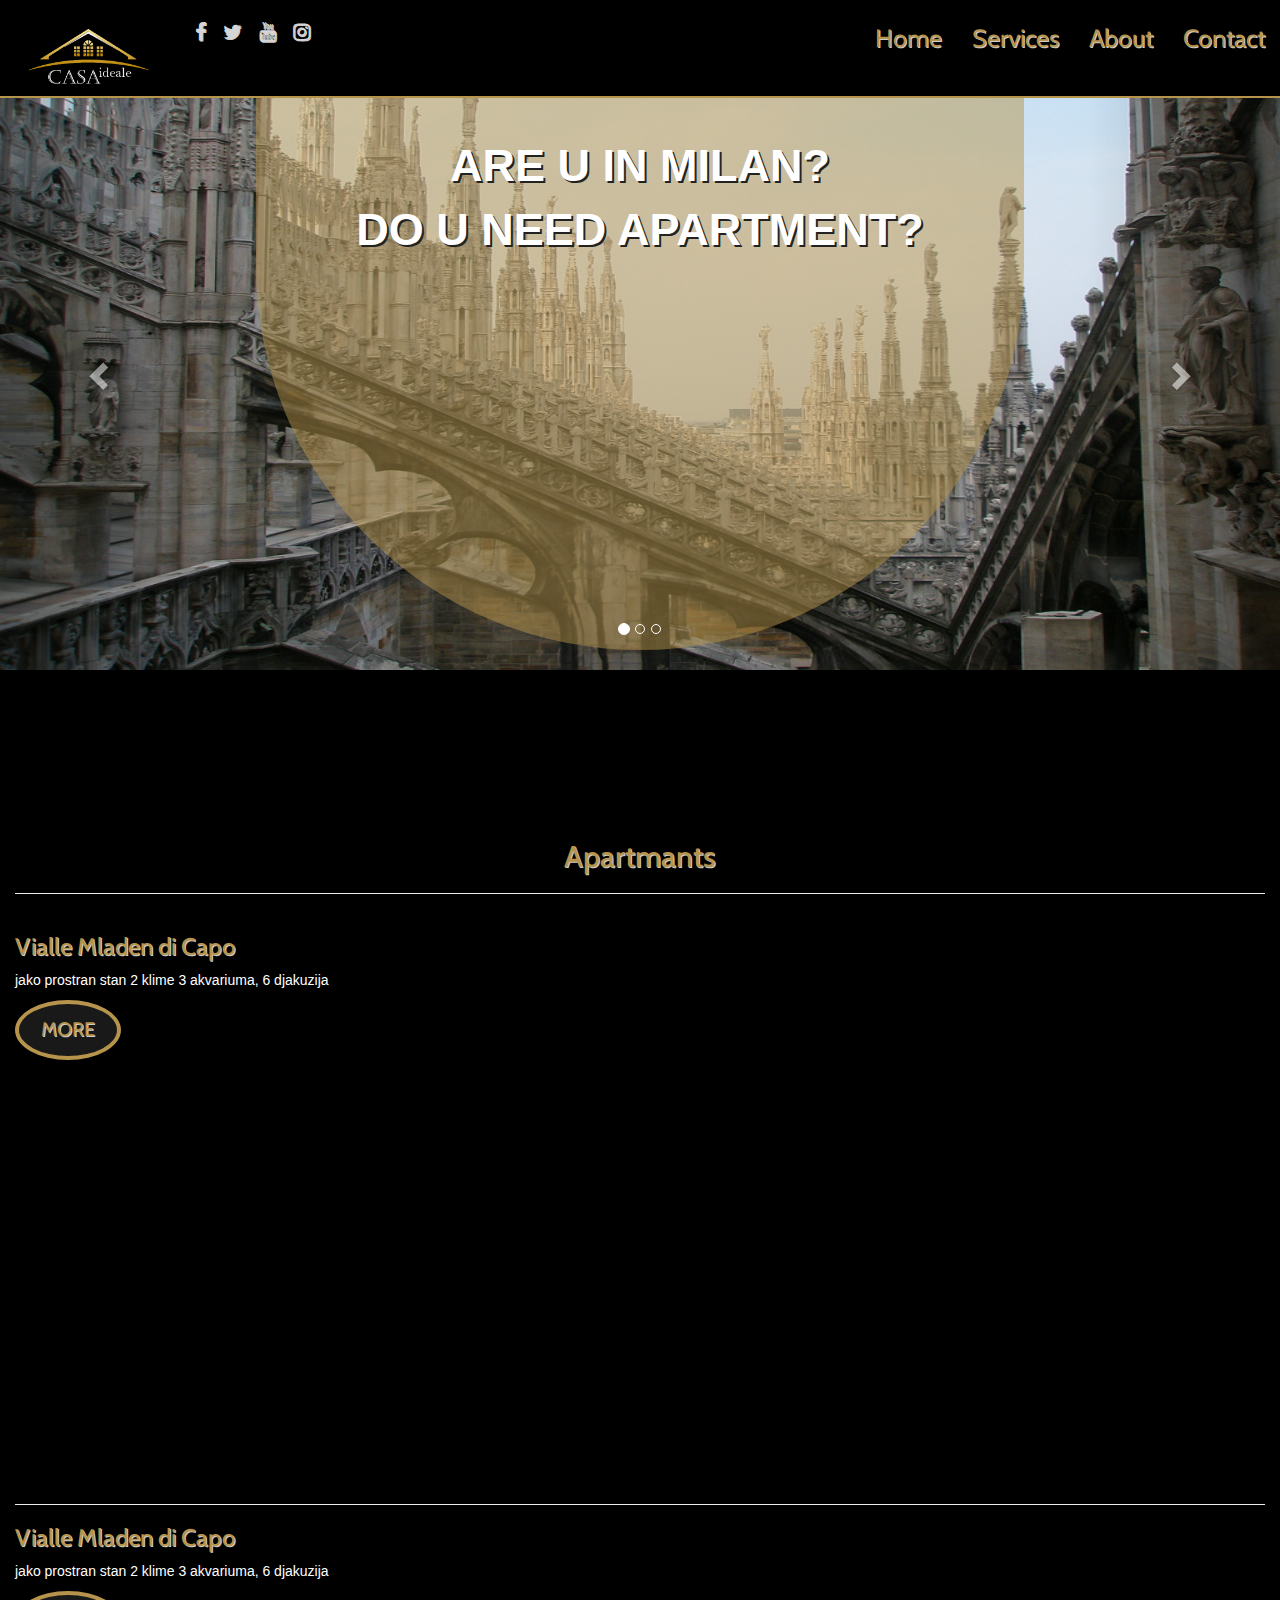
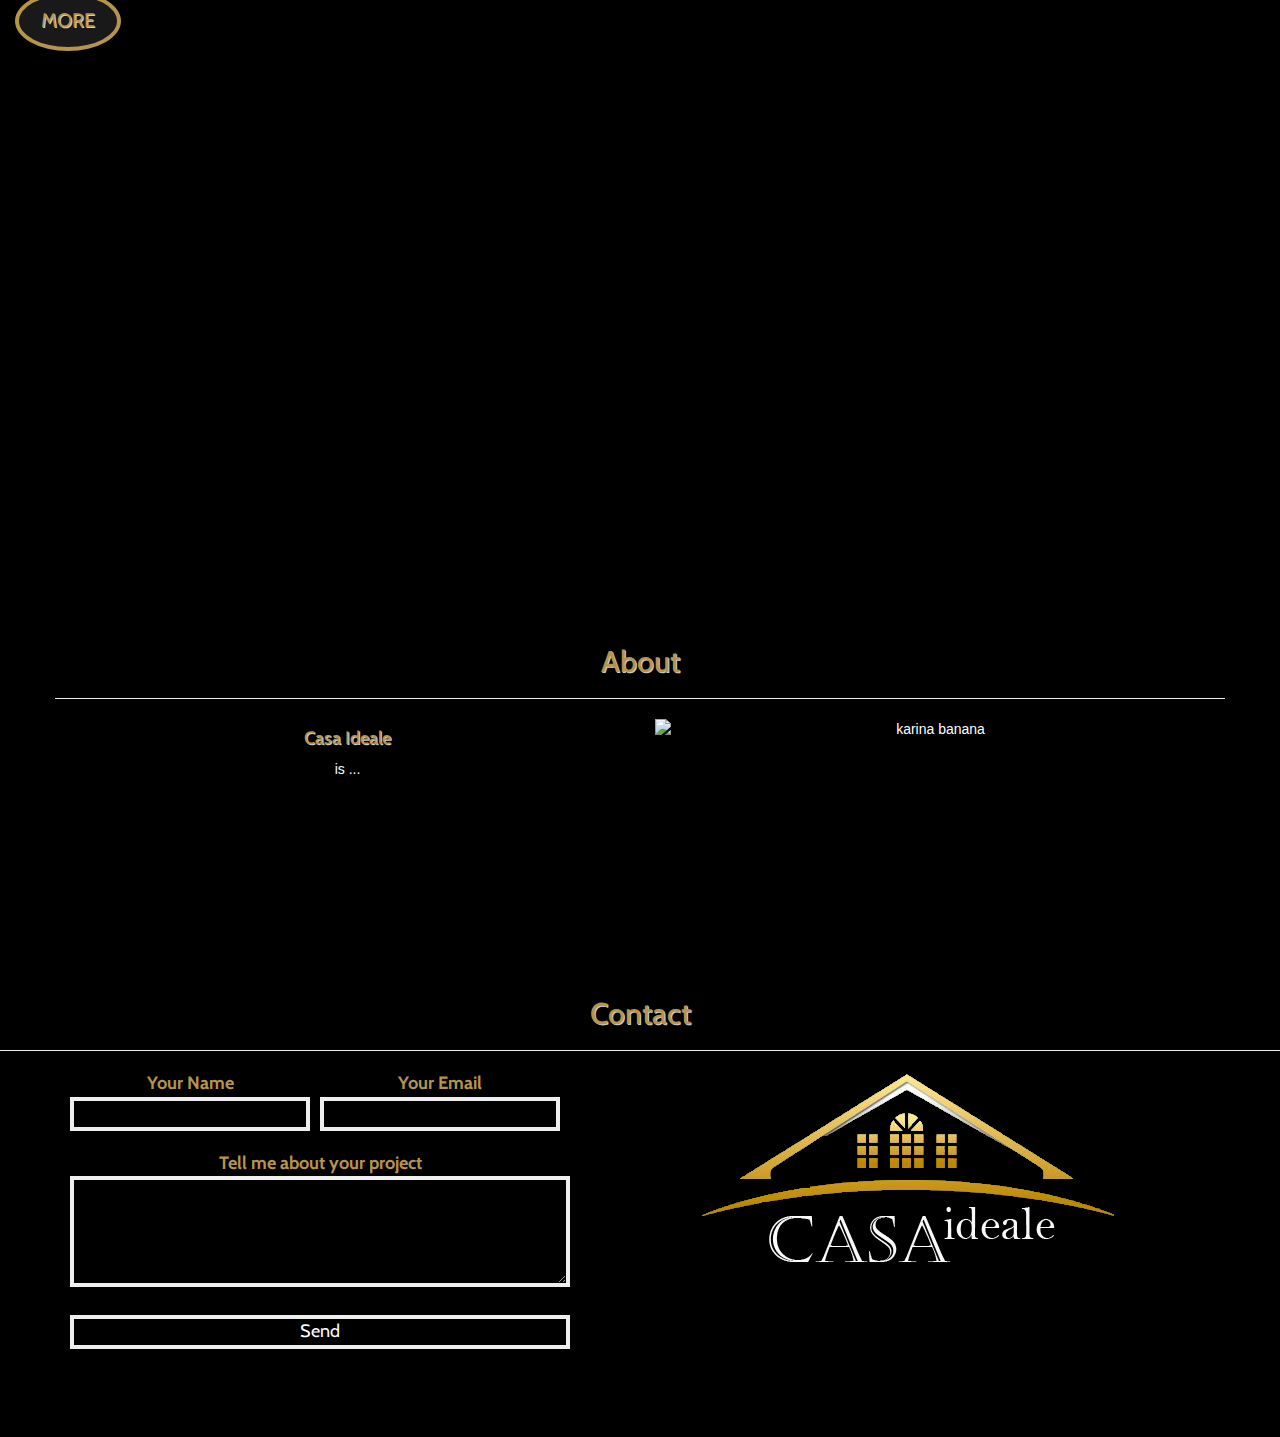
==== index.html @ ee802eba "Add files via upload" ====
<!DOCTYPE html>
<html lang="en">
<head>
  <title>Casa Ideale</title>
  <meta charset="utf-8">
  <meta name="viewport" content="width=device-width, initial-scale=1">
  <link rel="stylesheet" href="https://maxcdn.bootstrapcdn.com/bootstrap/3.3.7/css/bootstrap.min.css">
  <link rel="stylesheet" href="https://cdnjs.cloudflare.com/ajax/libs/font-awesome/4.7.0/css/font-awesome.min.css">
  <link rel="stylesheet" href="https://cdnjs.cloudflare.com/ajax/libs/animate.css/3.5.2/animate.min.css">
  <link rel="stylesheet" type="text/css" href="css/main.css">

  <script
  src="https://code.jquery.com/jquery-3.1.1.js"
  integrity="sha256-16cdPddA6VdVInumRGo6IbivbERE8p7CQR3HzTBuELA="
  crossorigin="anonymous"></script>
  <script src="https://maxcdn.bootstrapcdn.com/bootstrap/3.3.7/js/bootstrap.min.js"></script>
  <script src="js/main.js"></script>
</head>
<body>
  <!-- START NAV -->
  <header class="main-header">
    <nav class="animated bounceIndown navbar navbar-inverse navbar-fixed-top">
      <div class="container-fluid">
        <div class="navbar-header">
          <button type="button" class="navbar-toggle" data-toggle="collapse" data-target="#myNavbar">
            <span class="icon-bar"></span>
            <span class="icon-bar"></span>
            <span class="icon-bar"></span>
          </button>
          <a href="#" class="animated tada navbar-brand"> <img src="img/casa-ideale-logo.png" alt="" class="img-responsive"> </a>
          <a href="#" class="fa fa-facebook"></a>
          <a href="#" class="fa fa-twitter"></a>
          <a href="#" class="fa fa-youtube"></a>
          <a href="#" class="fa fa-instagram"></a>
        </div>
        <div class="collapse navbar-collapse" id="myNavbar">
          <ul class="nav navbar-nav navbar-right">
            <li><a href="#">Home</a></li>
            <li><a href="#services">Services</a></li>
            <li><a href="#about">About</a></li>
            <li><a href="#contact">Contact</a></li>
          </ul>
        </div>
      </div>
    </nav>
  </header>
<!-- END NAV -->

<!-- START SLIDER -->
  <header class="intro-header">
    <div id="myCarousel" class="animated bounceInUp carousel slide" data-ride="carousel">
      <ol class="carousel-indicators">
        <li data-target="#myCarousel" data-slide-to="0" class="active"></li>
        <li data-target="#myCarousel" data-slide-to="1"></li>
        <li data-target="#myCarousel" data-slide-to="2"></li>
      </ol>
      <div class="carousel-inner" role="listbox">
        <div class="item active mainPageSlides">
          <img src="img/m2.jpg" alt="dj1" class="img-responsive">
          <div class="animated flipInX carousel-caption main-caption">
            <p class=""><strong>Are u in Milan?<br> do u need apartment?</strong></p>
          </div>
        </div>
        <div class="item mainPageSlides">
          <img src="img/m3.jpg" alt="dj2" class="img-responsive">
          <div class="animated bounceInDown carousel-caption main-caption">
            <p class=""><strong>Casa Ideale<br>is agency for reanting apartments</strong></p>
          </div>
        </div>
        <div class="item mainPageSlides">
          <img src="img/m1.jpg" alt="dj equipment" class="img-responsive">
          <div class="animated flipInY carousel-caption main-caption">
            <p><strong>Connect us<br>and we wil find best apartments for your needs</strong></p>
          </div>
        </div>
      </div>
        <!-- START SLIDER CONTROLS -->
        <a href="#myCarousel" class="left carousel-control" role="button" data-slide="prev">
        <span class="glyphicon glyphicon-chevron-left" aria-hidden="true"></span>

        </a>
        <a href="#myCarousel" class="right carousel-control" role="button" data-slide="next">
        <span class="glyphicon glyphicon-chevron-right" aria-hidden="true"></span>
        </a>
        <!-- END SLIDER CONTROLS -->
    </div>
  </header>
<!-- END SLIDER -->


<!-- START APARTMENT CONTAINER -->
<section>
    <div id="services" class="container-fluid text-center">
      <h2>Apartmants</h2>
      <hr>
      <div class="row">
        <div class="animated revealIn fadeInUp col-lg-12 col-xs-12">
          <section class='apartment-container'>
                  <div class="banner-content">
                    <h3 class="banner-heading black mb-20">Vialle Mladen di Capo</h3>
                    <div class='banner-decription'>
                      <p>jako prostran stan 2 klime 3 akvariuma, 6 djakuzija</p>
                    </div>
                    <div class="page-scroll">
                      <a href="a1.html" class="page-scroll btn btn-mod-black btn-medium">more</a>
                    </div>
                  </div>
            </section>
          </div>

        <div class="animated revealIn fadeInUp col-lg-12 col-xs-12">
            <hr>
          <section class='apartment-container'>
                  <div class="banner-content">
                    <h3 class="banner-heading black mb-20">Vialle Mladen di Capo</h3>
                    <div class='banner-decription'>
                      <p>jako prostran stan 2 klime 3 akvariuma, 6 djakuzija</p>
                    </div>
                    <div class="page-scroll">
                      <a href="#contact" class="page-scroll btn btn-mod-black btn-medium">more</a>
                    </div>
                  </div>
          </section>
        </div>
      </div>
  </div>
</section>
<!-- END DJ CONTAINER -->

<!--START ABOUT SECTION -->
<section>
    <div id="about" class="container text-center">
      <div class="row">
        <h2>About</h2>
        <hr>
        <div class="col-lg-6 col-md-6 col-sm-6 col-xs-12">
          <h4>Casa Ideale</h4>
          <p>is ...</p>
        </div>
        <div class="col-lg-6 col-md-6 col-sm-6 col-xs-12">
            <img src="img/gramofon2.gif" alt="karina banana" class="img-responsive">
        </div>
      </div>
    </div>
</section>
<!--END ABOUT SECTION -->

<!--START FOOTER SECTION -->
      <footer id="contact" class="container-fluid text-center">
        <div class="row">
          <h2>Contact</h2>
          <hr>
          <div class="col-sm-6">
            <form action="https://formspree.io/vladan@krsticmusic.com" method="POST">
              <div class="contact-info-group">
                <label><span>Your Name</span>
                <input type="text" name="name"></label>

                <label><span>Your Email</span>
                <input type="email" name="_replyto"></label>
              </div>

                <label><span>Tell me about your project</span>
                <textarea name="message" rows="4" cols="8"></textarea></label>

                <input type="submit" value="Send">
              </form>
          </div>
          <div class="col-sm-6 text-center">
            <img src="img/casa-ideale-logo.png" alt="logo" class="img-responsive" >
          </div>
          </div>
      </footer>
<!--END FOOTER SECTION -->
</body>
</html>
---- css/main.css ----
@import url("https://fonts.googleapis.com/css?family=Cabin:400i");
* {
  color: #fff;
  margin: 0;
  padding: 0; }

body {
  background-color: #000; }

h1, h2, h3, h4, h5, a {
  text-shadow: 1px 1px #ccc;
  color: #B6944C;
  font-family: 'Cabin', sans-serif; }

.navbar {
  margin-bottom: 0;
  border-right: 0;
  background-color: #000;
  padding: 1% 0;
  font-size: 25px;
  border-bottom: 2px solid #B6944C; }

.navbar-brand {
  float: left;
  width: 190px;
  height: 70px;
  animation-delay: 1s;
  animation-duration: 2s; }

.navbar-inverse .navbar-nav li a {
  color: #B6944C; }
  .navbar-inverse .navbar-nav li a:focus, .navbar-inverse .navbar-nav li a:hover {
    color: #eee;
    text-shadow: 2px 2px #B6944C; }

.fa {
  margin: 0 auto;
  padding: 5px;
  font-size: 20px;
  color: #d5d5d5; }
  .fa:hover {
    color: #B6944C;
    text-decoration: none; }

@media (max-width: 960px) {
  .fa {
    font-size: 18px;
    padding: 2px; } }
.carousel {
  margin-top: 70px; }

.mainPageSlides img {
  margin-top: 70px;
  width: 100%;
  height: 600px;
  max-height: 600px;
  min-height: 300px;
  margin: auto; }

.peopleCarouselImg img {
  width: auto;
  text-align: center;
  height: 600px;
  max-height: 600px;
  margin: auto; }

.carousel-caption {
  top: 0;
  padding: 5%;
  background-color: rgba(182, 148, 76, 0.5);
  font-size: 45px;
  text-transform: uppercase;
  text-shadow: 2px 2px #222;
  -webkit-border-bottom-right-radius: 1000px;
  -webkit-border-bottom-left-radius: 1000px;
  -moz-border-radius-bottomright: 1000px;
  -moz-border-radius-bottomleft: 1000px;
  border-bottom-right-radius: 1000px;
  border-bottom-left-radius: 1000px; }
  .carousel-caption p {
    color: #eee; }

.main-caption {
  top: 0;
  padding: 5%;
  background-color: rgba(182, 148, 76, 0.5);
  font-size: 45px;
  text-transform: uppercase;
  text-shadow: 2px 2px #222;
  -webkit-border-bottom-right-radius: 1000px;
  -webkit-border-bottom-left-radius: 1000px;
  -moz-border-radius-bottomright: 1000px;
  -moz-border-radius-bottomleft: 1000px;
  border-bottom-right-radius: 1000px;
  border-bottom-left-radius: 1000px; }
  .main-caption p {
    color: #eee; }

.hs-overlay {
  width: 400px;
  height: 450px; }

section {
  margin: 150px 0; }

.djBox {
  position: relative;
  margin: 40px auto;
  border-radius: 4px;
  overflow: hidden;
  max-width: 300px;
  border: 5px solid #eee;
  max-height: 300px; }

.djBox h3 {
  position: absolute;
  margin: 0;
  padding: 0;
  top: 100%;
  text-align: center;
  width: 100%;
  font-weight: bold;
  color: #fff;
  text-shadow: 0 2px 5px rgba(0, 0, 0, 0.5);
  -webkit-transform: translate(-50%);
  -moz-transform: translate(-50%);
  -ms-transform: translate(-50%);
  transform: translate(-50%);
  -webkit-transition: .5s;
  -moz-transition: .5s;
  -ms-transition: .5s;
  transition: .5s; }

.djBox:hover h3 {
  top: 10%;
  -webkit-transform: translateY(-50%);
  -moz-transform: translateY(-50%);
  -ms-transform: translateY(-50%);
  transform: translateY(-50%); }

.djBox ul {
  position: absolute;
  margin: 0 auto;
  padding: 0;
  text-align: center;
  width: 100%;
  display: flex;
  background: rgba(0, 0, 0, 0.2);
  -webkit-transform: translateY(50px);
  -moz-transform: translateY(50px);
  -ms-transform: translateY(50px);
  transform: translateY(50px);
  -webkit-transition: .5s;
  -moz-transition: .5s;
  -ms-transition: .5s;
  transition: .5s; }

.djBox:hover ul {
  -webkit-transform: translateY(-60px);
  -moz-transform: translateY(-60px);
  -ms-transform: translateY(-60px);
  transform: translateY(-60px); }

.djBox ul li {
  list-style: none;
  width: 100%;
  box-sizing: border-box; }

.djBox ul li a {
  font-family: 'Cabin', sans-serif;
  color: #eee;
  font-size: 30px;
  margin: 10px;
  display: inline-block;
  text-decoration: none;
  text-shadow: 2px 2px #333; }

.djBox ul li:hover {
  background: rgba(200, 200, 200, 0.7);
  color: #000;
  text-decoration: none;
  text-shadow: 1px 1px #eee; }

.apartment-container {
  margin: 0 auto;
  position: relative;
  height: 550px;
  text-align: left;
  background: url("https://res.cloudinary.com/apartmentlist/image/upload/s--HRoGG_hz--/t_web-base/c_fill,g_auto,h_1016,w_2400/c_scale,w_2400/v1/web/static/hero_living_room.jpg") no-repeat;
  background-attachment: fixed;
  background-position: 50% 50%;
  background-size: cover;
  border: 30px;
  border-radius: 4px; }
  .apartment-container .btn {
    font-size: 1.4em;
    padding: 12px 22px;
    background: rgba(50, 50, 50, 0.5);
    border: 4px solid #B6944C;
    border-radius: 50%;
    text-transform: uppercase; }
  .apartment-container .btn:hover {
    background: rgba(182, 148, 76, 0.5);
    border: 4px solid #222;
    text-shadow: 1px 1px #aaa; }

.apartmans-caption {
  top: 0;
  margin: 0px 150px 150px;
  padding: 5%;
  background-color: rgba(20, 20, 20, 0.3);
  font-size: 45px;
  text-transform: uppercase;
  text-shadow: 2px 2px #222;
  -webkit-border-bottom-right-radius: 1000px;
  -webkit-border-bottom-left-radius: 1000px;
  -moz-border-radius-bottomright: 1000px;
  -moz-border-radius-bottomleft: 1000px;
  border-bottom-right-radius: 1000px;
  border-bottom-left-radius: 1000px; }

.inventar i {
  margin: 10px;
  font-size: 30px; }

.map {
  width: 100%;
  max-height: 300px; }

form {
  max-width: 500px;
  margin: 0 auto 50px;
  font-family: 'Cabin', sans-serif;
  font-size: 18px; }
  form input, form textarea {
    background-color: #000;
    color: #fff;
    border: 4px solid #eee;
    width: 100%; }
  form span {
    color: #B6944C; }

.contact-info-group label {
  width: 50%;
  padding-right: 10px;
  float: left; }

label {
  display: block;
  margin-bottom: 20px; }

span {
  display: block; }

input:hover, textarea:hover {
  border: 4px solid #B6944C; }

footer {
  width: 100%;
  background-color: #000;
  padding: 3%;
  color: #fff; }

/*# sourceMappingURL=main.css.map */
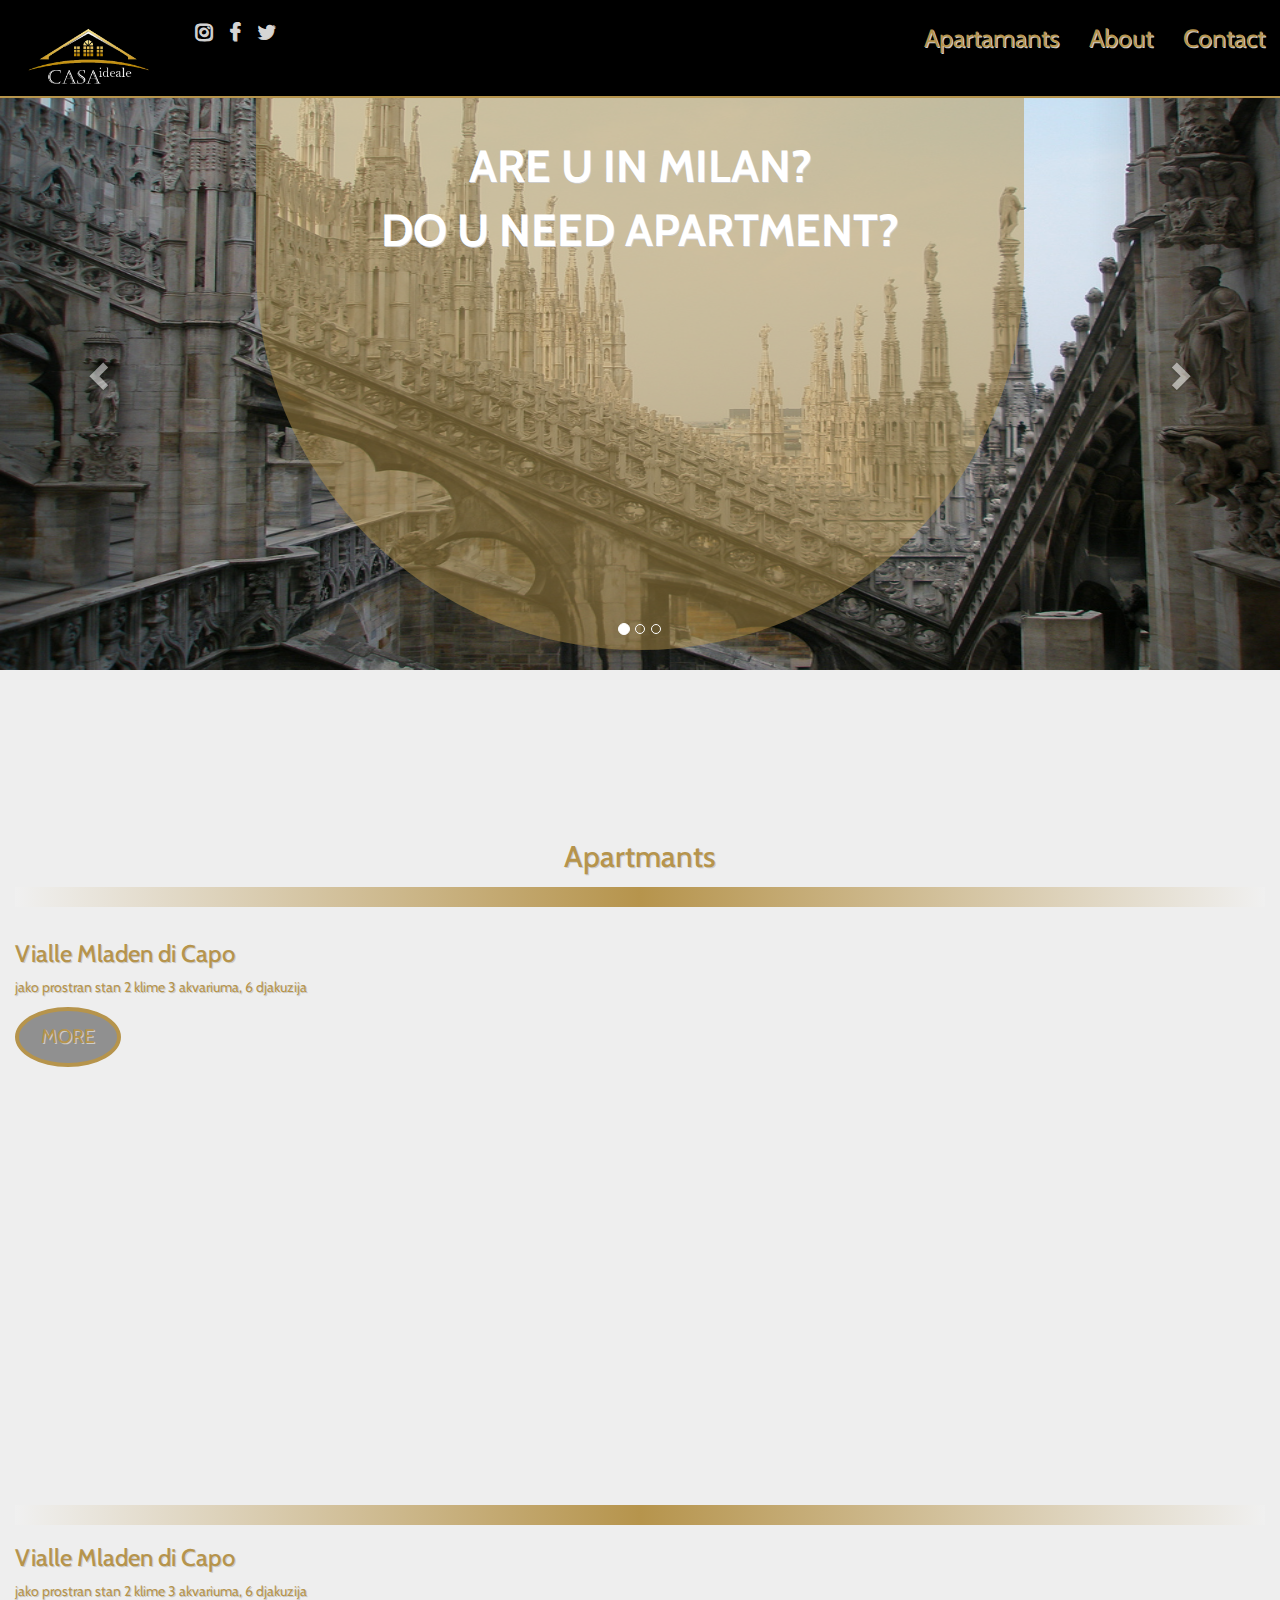
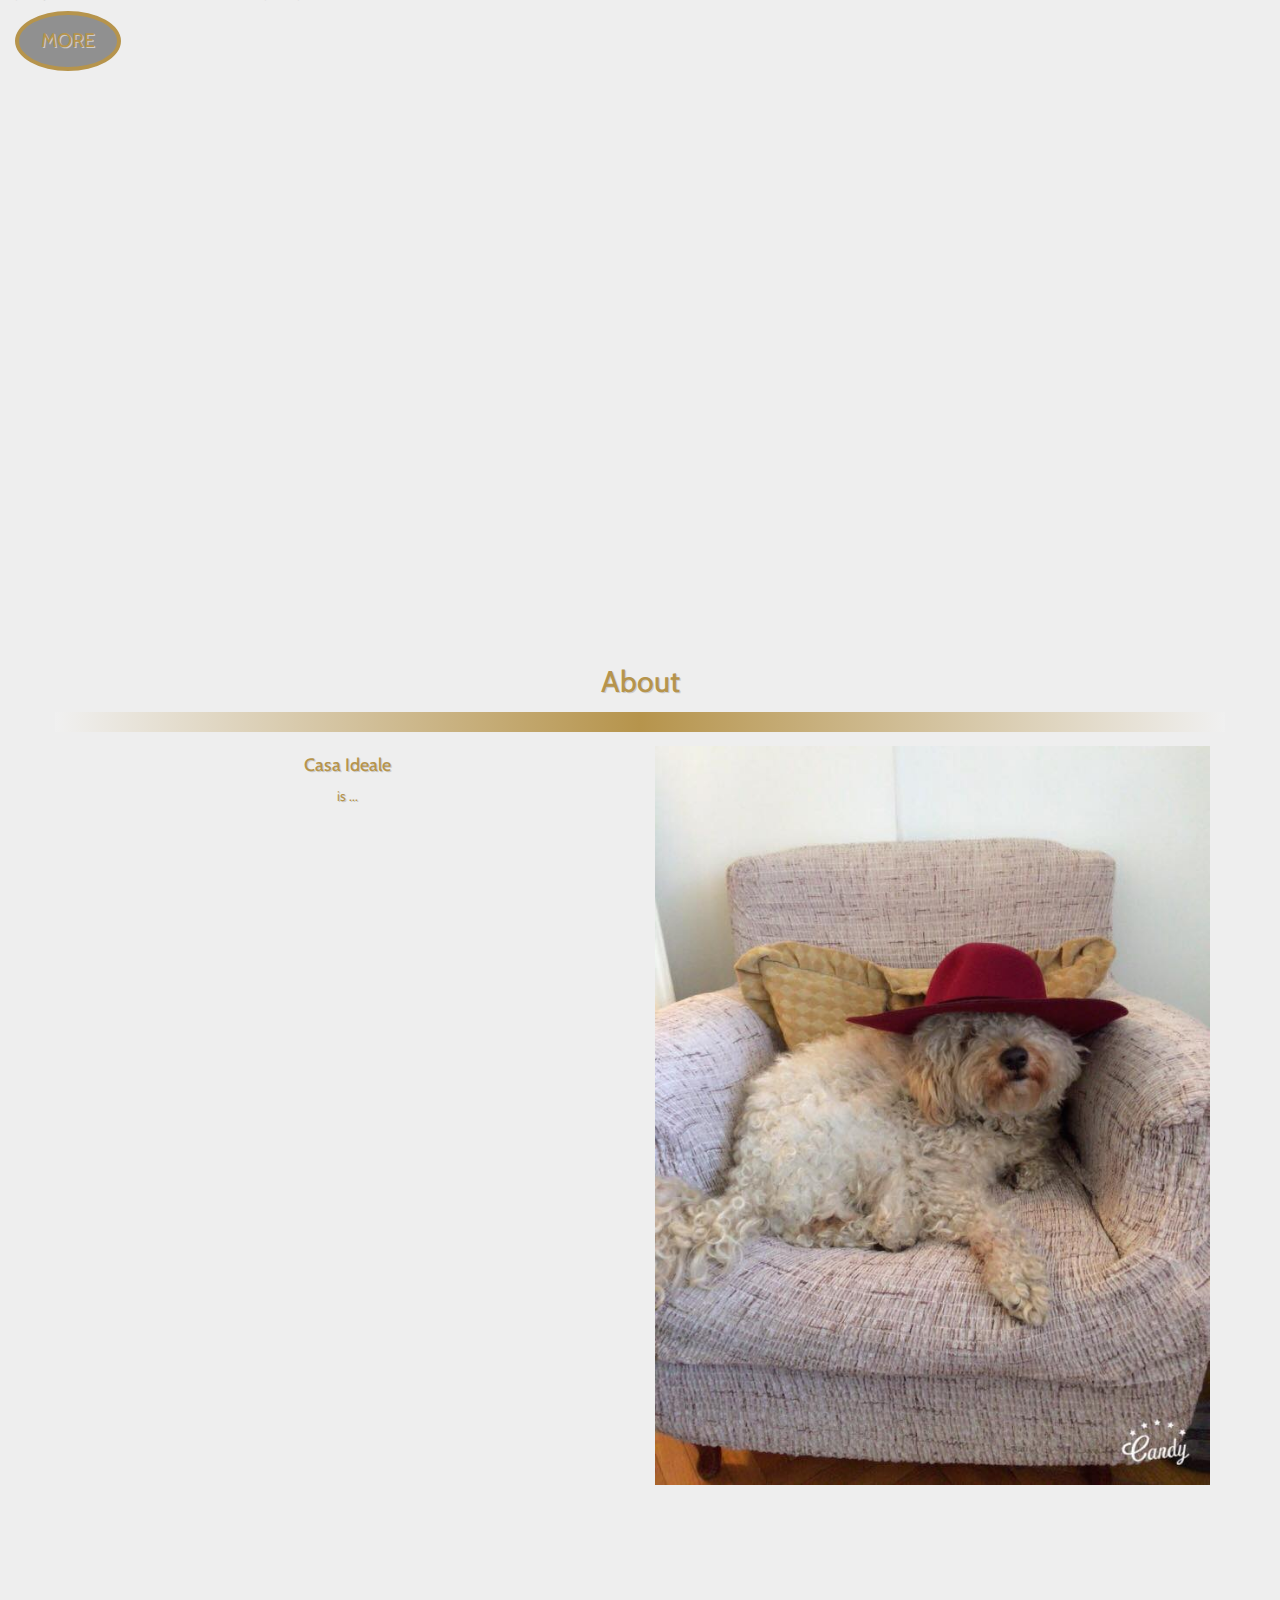
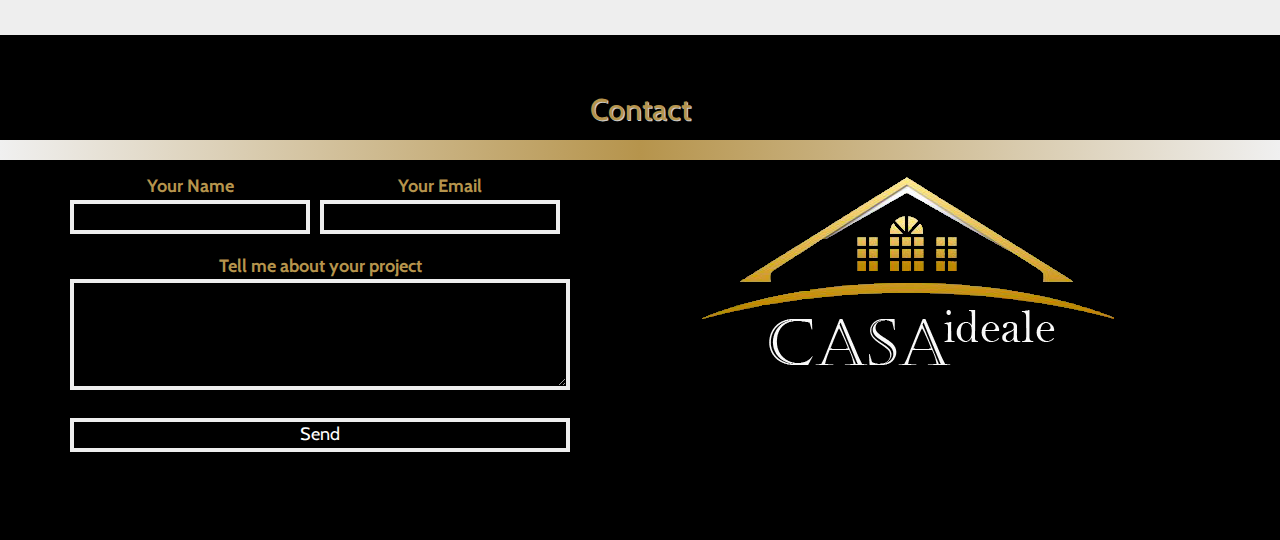
==== commit 8e1ec303: "push" ====
--- a/index.html
+++ b/index.html
@@ -17,7 +17,8 @@
   <script src="js/main.js"></script>
 </head>
 <body>
-  <!-- START NAV -->
+
+<!-- START NAV -->
   <header class="main-header">
     <nav class="animated bounceIndown navbar navbar-inverse navbar-fixed-top">
       <div class="container-fluid">
@@ -27,16 +28,15 @@
             <span class="icon-bar"></span>
             <span class="icon-bar"></span>
           </button>
-          <a href="#" class="animated tada navbar-brand"> <img src="img/casa-ideale-logo.png" alt="" class="img-responsive"> </a>
+          <a href="index.html" class="animated tada navbar-brand"> <img src="img/casa-ideale-logo.png" alt="" class="img-responsive"> </a>
+          <a href="#" class="fa fa-instagram"></a>
           <a href="#" class="fa fa-facebook"></a>
           <a href="#" class="fa fa-twitter"></a>
-          <a href="#" class="fa fa-youtube"></a>
-          <a href="#" class="fa fa-instagram"></a>
+
         </div>
         <div class="collapse navbar-collapse" id="myNavbar">
           <ul class="nav navbar-nav navbar-right">
-            <li><a href="#">Home</a></li>
-            <li><a href="#services">Services</a></li>
+            <li><a href="#services">Apartamants</a></li>
             <li><a href="#about">About</a></li>
             <li><a href="#contact">Contact</a></li>
           </ul>
@@ -56,19 +56,19 @@
       </ol>
       <div class="carousel-inner" role="listbox">
         <div class="item active mainPageSlides">
-          <img src="img/m2.jpg" alt="dj1" class="img-responsive">
+          <img src="img/m2.jpg" alt="m1" class="img-responsive">
           <div class="animated flipInX carousel-caption main-caption">
             <p class=""><strong>Are u in Milan?<br> do u need apartment?</strong></p>
           </div>
         </div>
         <div class="item mainPageSlides">
-          <img src="img/m3.jpg" alt="dj2" class="img-responsive">
+          <img src="img/m3.jpg" alt="m2" class="img-responsive">
           <div class="animated bounceInDown carousel-caption main-caption">
             <p class=""><strong>Casa Ideale<br>is agency for reanting apartments</strong></p>
           </div>
         </div>
         <div class="item mainPageSlides">
-          <img src="img/m1.jpg" alt="dj equipment" class="img-responsive">
+          <img src="img/m1.jpg" alt="m3" class="img-responsive">
           <div class="animated flipInY carousel-caption main-caption">
             <p><strong>Connect us<br>and we wil find best apartments for your needs</strong></p>
           </div>
@@ -138,7 +138,7 @@
           <p>is ...</p>
         </div>
         <div class="col-lg-6 col-md-6 col-sm-6 col-xs-12">
-            <img src="img/gramofon2.gif" alt="karina banana" class="img-responsive">
+            <img src="img/aboutimg.jpg" alt="about img" class="img-responsive">
         </div>
       </div>
     </div>
@@ -151,7 +151,7 @@
           <h2>Contact</h2>
           <hr>
           <div class="col-sm-6">
-            <form action="https://formspree.io/vladan@krsticmusic.com" method="POST">
+            <form action="https://formspree.io/marijast8@gmail.com" method="POST">
               <div class="contact-info-group">
                 <label><span>Your Name</span>
                 <input type="text" name="name"></label>
--- a/css/main.css
+++ b/css/main.css
@@ -5,9 +5,17 @@
   padding: 0; }
 
 body {
-  background-color: #000; }
+  background-color: #eee; }
 
-h1, h2, h3, h4, h5, a {
+hr {
+  display: block;
+  height: 20px;
+  border: 0;
+  background-image: -webkit-linear-gradient(left, #f0f0f0, #B6944C, #f0f0f0);
+  margin: 1em 0;
+  padding: 0; }
+
+h1, h2, h3, h4, h5, a, p {
   text-shadow: 1px 1px #ccc;
   color: #B6944C;
   font-family: 'Cabin', sans-serif; }
@@ -19,6 +27,8 @@
   padding: 1% 0;
   font-size: 25px;
   border-bottom: 2px solid #B6944C; }
+  .navbar .icon-bar {
+    border-bottom: 2px solid #B6944C; }
 
 .navbar-brand {
   float: left;
@@ -103,84 +113,6 @@
 section {
   margin: 150px 0; }
 
-.djBox {
-  position: relative;
-  margin: 40px auto;
-  border-radius: 4px;
-  overflow: hidden;
-  max-width: 300px;
-  border: 5px solid #eee;
-  max-height: 300px; }
-
-.djBox h3 {
-  position: absolute;
-  margin: 0;
-  padding: 0;
-  top: 100%;
-  text-align: center;
-  width: 100%;
-  font-weight: bold;
-  color: #fff;
-  text-shadow: 0 2px 5px rgba(0, 0, 0, 0.5);
-  -webkit-transform: translate(-50%);
-  -moz-transform: translate(-50%);
-  -ms-transform: translate(-50%);
-  transform: translate(-50%);
-  -webkit-transition: .5s;
-  -moz-transition: .5s;
-  -ms-transition: .5s;
-  transition: .5s; }
-
-.djBox:hover h3 {
-  top: 10%;
-  -webkit-transform: translateY(-50%);
-  -moz-transform: translateY(-50%);
-  -ms-transform: translateY(-50%);
-  transform: translateY(-50%); }
-
-.djBox ul {
-  position: absolute;
-  margin: 0 auto;
-  padding: 0;
-  text-align: center;
-  width: 100%;
-  display: flex;
-  background: rgba(0, 0, 0, 0.2);
-  -webkit-transform: translateY(50px);
-  -moz-transform: translateY(50px);
-  -ms-transform: translateY(50px);
-  transform: translateY(50px);
-  -webkit-transition: .5s;
-  -moz-transition: .5s;
-  -ms-transition: .5s;
-  transition: .5s; }
-
-.djBox:hover ul {
-  -webkit-transform: translateY(-60px);
-  -moz-transform: translateY(-60px);
-  -ms-transform: translateY(-60px);
-  transform: translateY(-60px); }
-
-.djBox ul li {
-  list-style: none;
-  width: 100%;
-  box-sizing: border-box; }
-
-.djBox ul li a {
-  font-family: 'Cabin', sans-serif;
-  color: #eee;
-  font-size: 30px;
-  margin: 10px;
-  display: inline-block;
-  text-decoration: none;
-  text-shadow: 2px 2px #333; }
-
-.djBox ul li:hover {
-  background: rgba(200, 200, 200, 0.7);
-  color: #000;
-  text-decoration: none;
-  text-shadow: 1px 1px #eee; }
-
 .apartment-container {
   margin: 0 auto;
   position: relative;
@@ -220,12 +152,19 @@
   border-bottom-left-radius: 1000px; }
 
 .inventar i {
+  color: #222;
   margin: 10px;
   font-size: 30px; }
 
 .map {
   width: 100%;
   max-height: 300px; }
+
+footer {
+  width: 100%;
+  background-color: #000;
+  padding: 3%;
+  color: #fff; }
 
 form {
   max-width: 500px;
@@ -255,10 +194,4 @@
 input:hover, textarea:hover {
   border: 4px solid #B6944C; }
 
-footer {
-  width: 100%;
-  background-color: #000;
-  padding: 3%;
-  color: #fff; }
-
 /*# sourceMappingURL=main.css.map */
